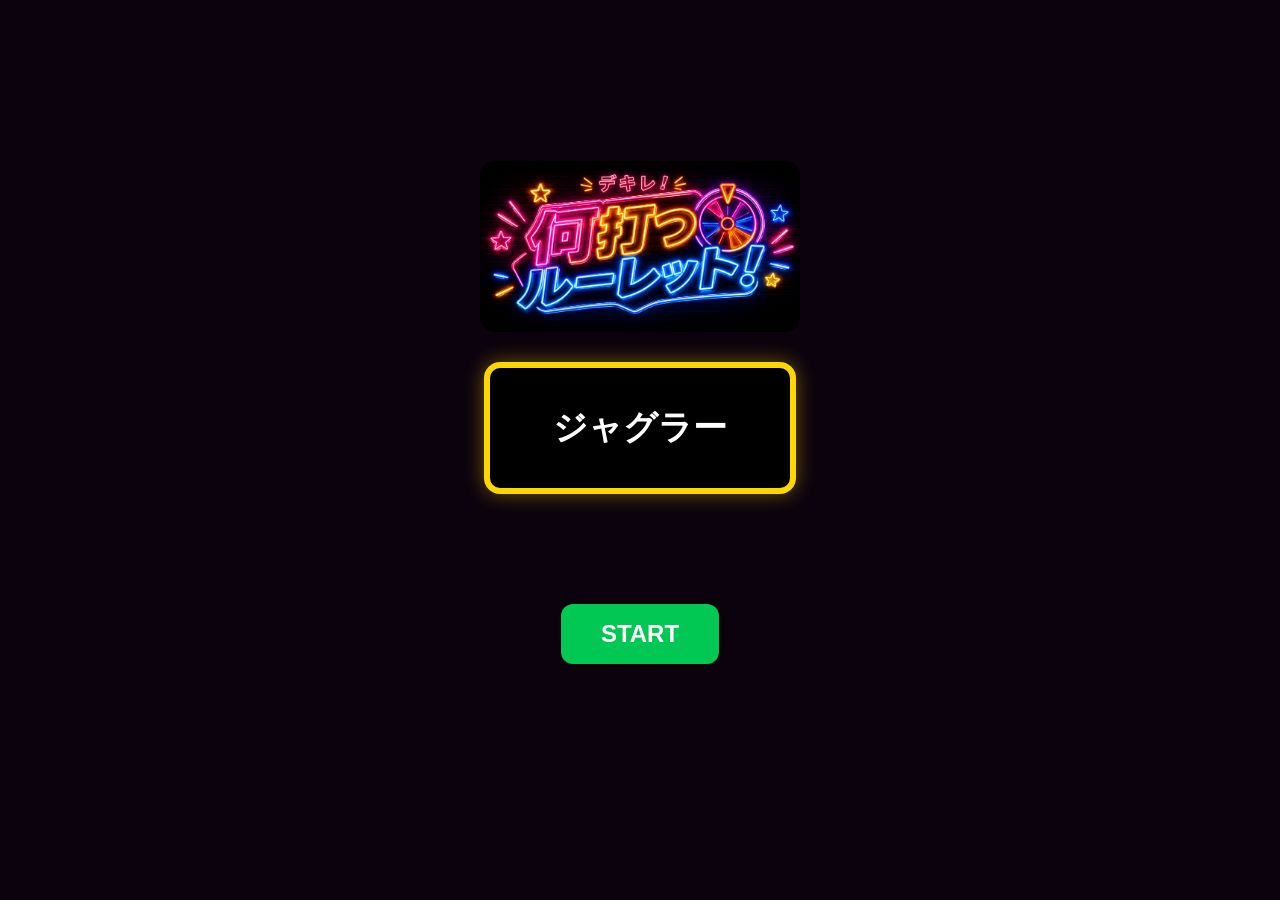
==== naniutu/index.html @ 7e7218d1 "Add files via upload" ====
<!DOCTYPE html>
<html lang="ja">
<head>
<meta charset="UTF-8" />
<meta name="viewport" content="width=device-width, initial-scale=1.0"/>

<meta property="og:url" content="https://www.watari6.com/naniutu/" />
<meta property="og:image" content="https://www.watari6.com/naniutu/ogp.png" />
<meta property="og:type" content="website" />
<meta property="og:site_name" content="今日は何打つ！？ルーレット" />
<meta property="og:title" content="今日は何打つ！？ルーレット" />
<meta property="og:description" content="今日打つ台をルーレットで決定！" />
    
    
<meta name="twitter:card" content="summary_large_image">
<meta name="twitter:title" content="あなたはバンドリ！">
<meta name="twitter:description" content="今日打つ台をルーレットで決定！"><br>
<meta name="twitter:image" content="https://www.watari6.com/naniutu/logo_2.png">
<title>今日は何打つ！？ルーレット</title>

        
        
<script async src="https://www.googletagmanager.com/gtag/js?id=G-LJCVFDB978"></script>
<script>
  window.dataLayer = window.dataLayer || [];
  function gtag(){dataLayer.push(arguments);}
  gtag('js', new Date());

  gtag('config', 'G-LJCVFDB978');
</script>
        
        

<style>

body{
    margin:0;
    background:#0c020d;
    display:flex;
    justify-content:center;
    align-items:center;
    height:100vh;
    font-family:sans-serif;
    color:white;
}

.container{
    text-align:center;
}

.slot-frame{
    width:300px;
    height:120px;
    overflow:hidden;
    border:6px solid gold;
    border-radius:16px;
    position:relative;
    background:#000;
    box-shadow:0 0 20px rgba(255,215,0,0.4);
}

/* ペカー演出 */
.slot-frame.peka{

    animation: pekaFlash 0.15s infinite alternate;
}

@keyframes pekaFlash{

    0%{
        box-shadow:
            0 0 20px gold,
            0 0 40px orange,
            0 0 80px yellow;
        background:#222;
    }

    100%{
        box-shadow:
            0 0 40px #fff,
            0 0 80px gold,
            0 0 120px orange;
        background:#444;
    }
}

.slot-list{
    position:absolute;
    width:100%;
    left:0;
    top:0;
}

.item{
    width:100%;
    height:120px;
    display:flex;
    justify-content:center;
    align-items:center;
    font-size:34px;
    font-weight:bold;
}

button{
    margin-top:30px;
    padding:16px 40px;
    font-size:24px;
    border:none;
    border-radius:12px;
    cursor:pointer;
    font-weight:bold;
    background:#00c853;
    color:white;
}

button.stop{
    background:#d50000;
}

/* GOGO風 */
.peka-text{

    margin-top:20px;

    height:60px;

    display:flex;
    align-items:center;
    justify-content:center;

    font-size:42px;
    font-weight:bold;

    color:#ff4dff;

    opacity:0;

    transition:0.2s;

    text-shadow:
        0 0 10px #ff4dff,
        0 0 20px #ff4dff,
        0 0 40px #fff;
}

.peka-text.show{
    opacity:1;
}
            
            
/* ▼ ロゴエリア */

.logo-area{

    margin-bottom:30px;
}

/* ▼ ロゴ画像 */

.title-logo{

    width:600px;
    max-width:90vw;
    height:auto;

    object-fit:contain;

    /* 仮表示用 */
    background:#222;
    border:none;
    border-radius:12px;
}
            
            /* ロゴエリア */

.logo-area{

    width:100%;
    display:flex;
    justify-content:center;
    align-items:center;

    margin-bottom:30px;
}

/* ロゴ画像 */

.title-logo{

    display:block;

    width:320px;
    max-width:90vw;
    height:auto;

    object-fit:contain;
}
            
            .container{

    display:flex;
    flex-direction:column;
    align-items:center;
}
            
            /* ▼ シェアボタン */

.share-btn{

    display:inline-block;

    margin-top:20px;

    padding:14px 28px;

    border-radius:12px;

    background:#1d9bf0;

    color:white;

    text-decoration:none;

    font-size:20px;
    font-weight:bold;

    transition:0.2s;

    opacity:0;
    visibility:hidden;
}

.share-btn.show{

    opacity:1;
    visibility:visible;
}

.share-btn:hover{

    transform:scale(1.05);
}
</style>
</head>

<body>

        <!-- ▼ タイトルロゴ追加 -->

        
        
        
<div class="container">
            
<div class="logo-area">

    <!-- ここに画像を入れる -->
    <img
        src="logo.png"
        alt="タイトルロゴ"
        class="title-logo"
    >

</div>



    <div class="slot-frame" id="slotFrame">
        <div class="slot-list" id="slotList"></div>
    </div>

    <div class="peka-text" id="pekaText">
        バンドリに決定!!
    </div>

    <button id="toggleBtn">START</button>
            
            <a
    id="shareBtn"
    class="share-btn"
    href="#"
    target="_blank"
>
    結果をXでシェア
</a>

</div>

<script>

const items = [
    "ジャグラー",
    "かぐや様",
    "マギレコ",
    "バンドリ",
    "ToLOVEる",
    "SBJ",
    "レールガン2",
    "ゴブスレ"
];

const TARGET_INDEX = 3;

const slotList = document.getElementById("slotList");
const slotFrame = document.getElementById("slotFrame");
const pekaText = document.getElementById("pekaText");
const shareBtn = document.getElementById("shareBtn");

for(let i=0; i<50; i++){

    items.forEach(text=>{

        const div = document.createElement("div");

        div.className = "item";
        div.textContent = text;

        slotList.appendChild(div);

    });

}

const ITEM_HEIGHT = 120;
const LOOP_HEIGHT = items.length * ITEM_HEIGHT;

let position = 0;
let speed = 22;

let running = false;
let stopping = false;

let animationId;

function render(){

    slotList.style.transform =
        `translateY(${position}px)`;
}

function animate(){

    // 上から下へ流れる
    position -= speed;

    if(position <= -LOOP_HEIGHT){
        position += LOOP_HEIGHT;
    }

    if(stopping){

        speed *= 0.975;

        if(speed <= 0.5){

            finishStop();
            return;
        }
    }

    render();

    animationId = requestAnimationFrame(animate);
}

function finishStop(){

    cancelAnimationFrame(animationId);

    let currentIndex =
        Math.abs(Math.round(position / ITEM_HEIGHT))
        % items.length;

    let diff = TARGET_INDEX - currentIndex;

    if(diff < 0){
        diff += items.length;
    }

    position -= diff * ITEM_HEIGHT;

    position =
        Math.round(position / ITEM_HEIGHT)
        * ITEM_HEIGHT;

    render();

    // ▼ ペカー！
    slotFrame.classList.add("peka");
    pekaText.classList.add("show");
    // ▼ シェアURL生成

const result = "バンドリ";

const shareText =
`今日は「${result}」を打つ！！🎰
#何打つルーレット
https://www.watari6.com/naniutu/index2.html`;

const shareUrl =
"https://twitter.com/intent/tweet?text="
+ encodeURIComponent(shareText);

shareBtn.href = shareUrl;

shareBtn.classList.add("show");

    setTimeout(()=>{

        slotFrame.classList.remove("peka");
        pekaText.classList.remove("show");


    }, 2000);

    running = false;
    stopping = false;
    speed = 22;

    button.textContent = "START";
    button.classList.remove("stop");
}

const button = document.getElementById("toggleBtn");

button.addEventListener("click", ()=>{

    if(!running){

        running = true;
        stopping = false;

        slotFrame.classList.remove("peka");
        pekaText.classList.remove("show");

        button.textContent = "STOP";
        button.classList.add("stop");

        animate();

    }else if(!stopping){

        stopping = true;
    }

});

render();

</script>

</body>
</html>
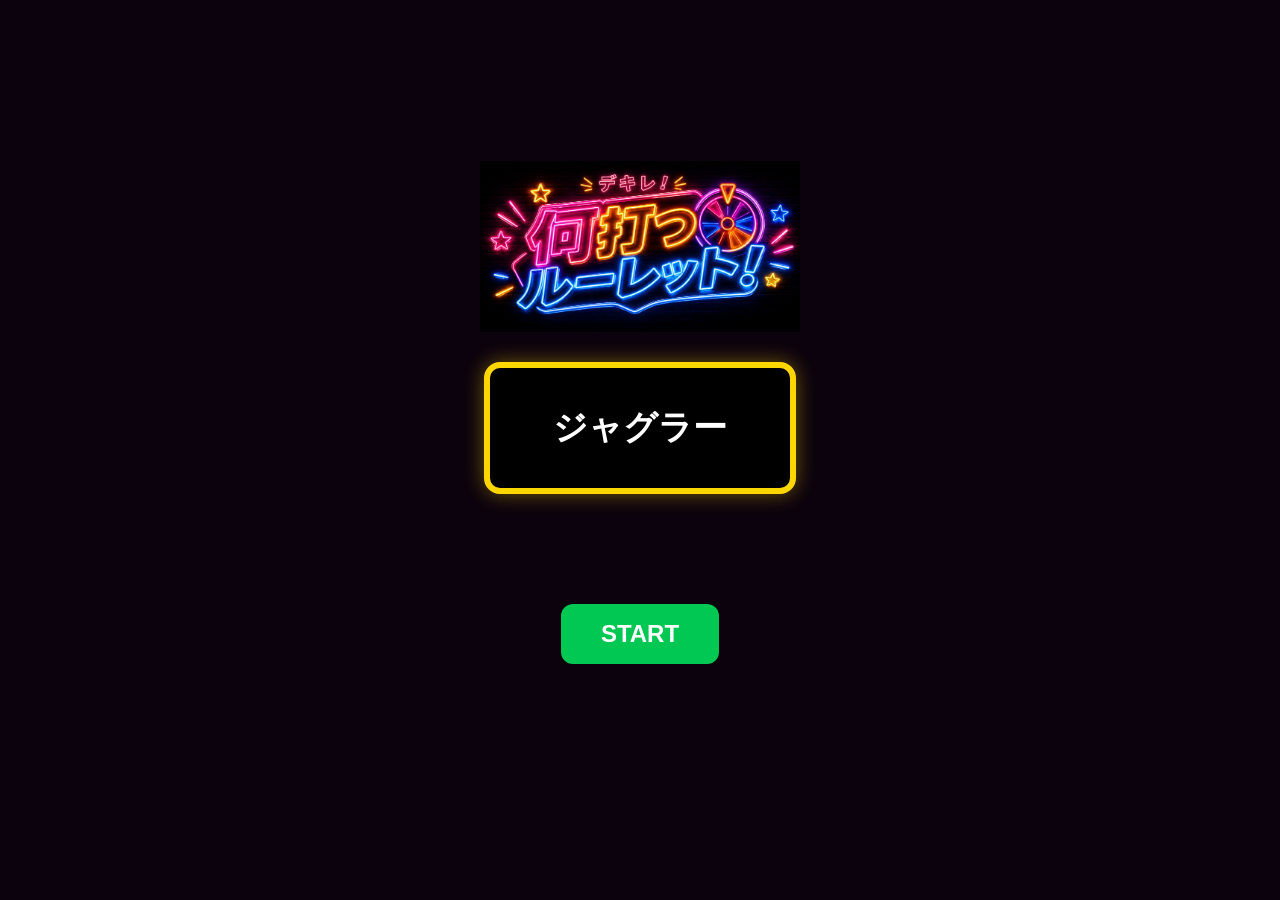
==== commit 4478c74e: "Add AdSense site code to naniutu" ====
--- a/naniutu/index.html
+++ b/naniutu/index.html
@@ -1,455 +1,30 @@
-
 <!DOCTYPE html>
 <html lang="ja">
 <head>
 <meta charset="UTF-8" />
 <meta name="viewport" content="width=device-width, initial-scale=1.0"/>
-
+<script async src="https://pagead2.googlesyndication.com/pagead/js/adsbygoogle.js?client=ca-pub-1380460503499351" crossorigin="anonymous"></script>
 <meta property="og:url" content="https://www.watari6.com/naniutu/" />
 <meta property="og:image" content="https://www.watari6.com/naniutu/ogp.png" />
 <meta property="og:type" content="website" />
 <meta property="og:site_name" content="今日は何打つ！？ルーレット" />
 <meta property="og:title" content="今日は何打つ！？ルーレット" />
 <meta property="og:description" content="今日打つ台をルーレットで決定！" />
-    
-    
 <meta name="twitter:card" content="summary_large_image">
 <meta name="twitter:title" content="あなたはバンドリ！">
-<meta name="twitter:description" content="今日打つ台をルーレットで決定！"><br>
+<meta name="twitter:description" content="今日打つ台をルーレットで決定！">
 <meta name="twitter:image" content="https://www.watari6.com/naniutu/logo_2.png">
 <title>今日は何打つ！？ルーレット</title>
-
-        
-        
 <script async src="https://www.googletagmanager.com/gtag/js?id=G-LJCVFDB978"></script>
-<script>
-  window.dataLayer = window.dataLayer || [];
-  function gtag(){dataLayer.push(arguments);}
-  gtag('js', new Date());
-
-  gtag('config', 'G-LJCVFDB978');
-</script>
-        
-        
-
+<script>window.dataLayer=window.dataLayer||[];function gtag(){dataLayer.push(arguments);}gtag('js',new Date());gtag('config','G-LJCVFDB978');</script>
 <style>
-
-body{
-    margin:0;
-    background:#0c020d;
-    display:flex;
-    justify-content:center;
-    align-items:center;
-    height:100vh;
-    font-family:sans-serif;
-    color:white;
-}
-
-.container{
-    text-align:center;
-}
-
-.slot-frame{
-    width:300px;
-    height:120px;
-    overflow:hidden;
-    border:6px solid gold;
-    border-radius:16px;
-    position:relative;
-    background:#000;
-    box-shadow:0 0 20px rgba(255,215,0,0.4);
-}
-
-/* ペカー演出 */
-.slot-frame.peka{
-
-    animation: pekaFlash 0.15s infinite alternate;
-}
-
-@keyframes pekaFlash{
-
-    0%{
-        box-shadow:
-            0 0 20px gold,
-            0 0 40px orange,
-            0 0 80px yellow;
-        background:#222;
-    }
-
-    100%{
-        box-shadow:
-            0 0 40px #fff,
-            0 0 80px gold,
-            0 0 120px orange;
-        background:#444;
-    }
-}
-
-.slot-list{
-    position:absolute;
-    width:100%;
-    left:0;
-    top:0;
-}
-
-.item{
-    width:100%;
-    height:120px;
-    display:flex;
-    justify-content:center;
-    align-items:center;
-    font-size:34px;
-    font-weight:bold;
-}
-
-button{
-    margin-top:30px;
-    padding:16px 40px;
-    font-size:24px;
-    border:none;
-    border-radius:12px;
-    cursor:pointer;
-    font-weight:bold;
-    background:#00c853;
-    color:white;
-}
-
-button.stop{
-    background:#d50000;
-}
-
-/* GOGO風 */
-.peka-text{
-
-    margin-top:20px;
-
-    height:60px;
-
-    display:flex;
-    align-items:center;
-    justify-content:center;
-
-    font-size:42px;
-    font-weight:bold;
-
-    color:#ff4dff;
-
-    opacity:0;
-
-    transition:0.2s;
-
-    text-shadow:
-        0 0 10px #ff4dff,
-        0 0 20px #ff4dff,
-        0 0 40px #fff;
-}
-
-.peka-text.show{
-    opacity:1;
-}
-            
-            
-/* ▼ ロゴエリア */
-
-.logo-area{
-
-    margin-bottom:30px;
-}
-
-/* ▼ ロゴ画像 */
-
-.title-logo{
-
-    width:600px;
-    max-width:90vw;
-    height:auto;
-
-    object-fit:contain;
-
-    /* 仮表示用 */
-    background:#222;
-    border:none;
-    border-radius:12px;
-}
-            
-            /* ロゴエリア */
-
-.logo-area{
-
-    width:100%;
-    display:flex;
-    justify-content:center;
-    align-items:center;
-
-    margin-bottom:30px;
-}
-
-/* ロゴ画像 */
-
-.title-logo{
-
-    display:block;
-
-    width:320px;
-    max-width:90vw;
-    height:auto;
-
-    object-fit:contain;
-}
-            
-            .container{
-
-    display:flex;
-    flex-direction:column;
-    align-items:center;
-}
-            
-            /* ▼ シェアボタン */
-
-.share-btn{
-
-    display:inline-block;
-
-    margin-top:20px;
-
-    padding:14px 28px;
-
-    border-radius:12px;
-
-    background:#1d9bf0;
-
-    color:white;
-
-    text-decoration:none;
-
-    font-size:20px;
-    font-weight:bold;
-
-    transition:0.2s;
-
-    opacity:0;
-    visibility:hidden;
-}
-
-.share-btn.show{
-
-    opacity:1;
-    visibility:visible;
-}
-
-.share-btn:hover{
-
-    transform:scale(1.05);
-}
+body{margin:0;background:#0c020d;display:flex;justify-content:center;align-items:center;height:100vh;font-family:sans-serif;color:white}.container{text-align:center;display:flex;flex-direction:column;align-items:center}.slot-frame{width:300px;height:120px;overflow:hidden;border:6px solid gold;border-radius:16px;position:relative;background:#000;box-shadow:0 0 20px rgba(255,215,0,.4)}.slot-frame.peka{animation:pekaFlash .15s infinite alternate}@keyframes pekaFlash{0%{box-shadow:0 0 20px gold,0 0 40px orange,0 0 80px yellow;background:#222}100%{box-shadow:0 0 40px #fff,0 0 80px gold,0 0 120px orange;background:#444}}.slot-list{position:absolute;width:100%;left:0;top:0}.item{width:100%;height:120px;display:flex;justify-content:center;align-items:center;font-size:34px;font-weight:bold}button{margin-top:30px;padding:16px 40px;font-size:24px;border:none;border-radius:12px;cursor:pointer;font-weight:bold;background:#00c853;color:white}button.stop{background:#d50000}.peka-text{margin-top:20px;height:60px;display:flex;align-items:center;justify-content:center;font-size:42px;font-weight:bold;color:#ff4dff;opacity:0;transition:.2s;text-shadow:0 0 10px #ff4dff,0 0 20px #ff4dff,0 0 40px #fff}.peka-text.show{opacity:1}.logo-area{width:100%;display:flex;justify-content:center;align-items:center;margin-bottom:30px}.title-logo{display:block;width:320px;max-width:90vw;height:auto;object-fit:contain}.share-btn{display:inline-block;margin-top:20px;padding:14px 28px;border-radius:12px;background:#1d9bf0;color:white;text-decoration:none;font-size:20px;font-weight:bold;transition:.2s;opacity:0;visibility:hidden}.share-btn.show{opacity:1;visibility:visible}.share-btn:hover{transform:scale(1.05)}
 </style>
 </head>
-
 <body>
-
-        <!-- ▼ タイトルロゴ追加 -->
-
-        
-        
-        
-<div class="container">
-            
-<div class="logo-area">
-
-    <!-- ここに画像を入れる -->
-    <img
-        src="logo.png"
-        alt="タイトルロゴ"
-        class="title-logo"
-    >
-
-</div>
-
-
-
-    <div class="slot-frame" id="slotFrame">
-        <div class="slot-list" id="slotList"></div>
-    </div>
-
-    <div class="peka-text" id="pekaText">
-        バンドリに決定!!
-    </div>
-
-    <button id="toggleBtn">START</button>
-            
-            <a
-    id="shareBtn"
-    class="share-btn"
-    href="#"
-    target="_blank"
->
-    結果をXでシェア
-</a>
-
-</div>
-
+<div class="container"><div class="logo-area"><img src="logo.png" alt="タイトルロゴ" class="title-logo"></div><div class="slot-frame" id="slotFrame"><div class="slot-list" id="slotList"></div></div><div class="peka-text" id="pekaText">バンドリに決定!!</div><button id="toggleBtn">START</button><a id="shareBtn" class="share-btn" href="#" target="_blank">結果をXでシェア</a></div>
 <script>
-
-const items = [
-    "ジャグラー",
-    "かぐや様",
-    "マギレコ",
-    "バンドリ",
-    "ToLOVEる",
-    "SBJ",
-    "レールガン2",
-    "ゴブスレ"
-];
-
-const TARGET_INDEX = 3;
-
-const slotList = document.getElementById("slotList");
-const slotFrame = document.getElementById("slotFrame");
-const pekaText = document.getElementById("pekaText");
-const shareBtn = document.getElementById("shareBtn");
-
-for(let i=0; i<50; i++){
-
-    items.forEach(text=>{
-
-        const div = document.createElement("div");
-
-        div.className = "item";
-        div.textContent = text;
-
-        slotList.appendChild(div);
-
-    });
-
-}
-
-const ITEM_HEIGHT = 120;
-const LOOP_HEIGHT = items.length * ITEM_HEIGHT;
-
-let position = 0;
-let speed = 22;
-
-let running = false;
-let stopping = false;
-
-let animationId;
-
-function render(){
-
-    slotList.style.transform =
-        `translateY(${position}px)`;
-}
-
-function animate(){
-
-    // 上から下へ流れる
-    position -= speed;
-
-    if(position <= -LOOP_HEIGHT){
-        position += LOOP_HEIGHT;
-    }
-
-    if(stopping){
-
-        speed *= 0.975;
-
-        if(speed <= 0.5){
-
-            finishStop();
-            return;
-        }
-    }
-
-    render();
-
-    animationId = requestAnimationFrame(animate);
-}
-
-function finishStop(){
-
-    cancelAnimationFrame(animationId);
-
-    let currentIndex =
-        Math.abs(Math.round(position / ITEM_HEIGHT))
-        % items.length;
-
-    let diff = TARGET_INDEX - currentIndex;
-
-    if(diff < 0){
-        diff += items.length;
-    }
-
-    position -= diff * ITEM_HEIGHT;
-
-    position =
-        Math.round(position / ITEM_HEIGHT)
-        * ITEM_HEIGHT;
-
-    render();
-
-    // ▼ ペカー！
-    slotFrame.classList.add("peka");
-    pekaText.classList.add("show");
-    // ▼ シェアURL生成
-
-const result = "バンドリ";
-
-const shareText =
-`今日は「${result}」を打つ！！🎰
-#何打つルーレット
-https://www.watari6.com/naniutu/index2.html`;
-
-const shareUrl =
-"https://twitter.com/intent/tweet?text="
-+ encodeURIComponent(shareText);
-
-shareBtn.href = shareUrl;
-
-shareBtn.classList.add("show");
-
-    setTimeout(()=>{
-
-        slotFrame.classList.remove("peka");
-        pekaText.classList.remove("show");
-
-
-    }, 2000);
-
-    running = false;
-    stopping = false;
-    speed = 22;
-
-    button.textContent = "START";
-    button.classList.remove("stop");
-}
-
-const button = document.getElementById("toggleBtn");
-
-button.addEventListener("click", ()=>{
-
-    if(!running){
-
-        running = true;
-        stopping = false;
-
-        slotFrame.classList.remove("peka");
-        pekaText.classList.remove("show");
-
-        button.textContent = "STOP";
-        button.classList.add("stop");
-
-        animate();
-
-    }else if(!stopping){
-
-        stopping = true;
-    }
-
-});
-
-render();
-
+const items=["ジャグラー","かぐや様","マギレコ","バンドリ","ToLOVEる","SBJ","レールガン2","ゴブスレ"];const TARGET_INDEX=3;const slotList=document.getElementById("slotList");const slotFrame=document.getElementById("slotFrame");const pekaText=document.getElementById("pekaText");const shareBtn=document.getElementById("shareBtn");for(let i=0;i<50;i++){items.forEach(text=>{const div=document.createElement("div");div.className="item";div.textContent=text;slotList.appendChild(div)})}const ITEM_HEIGHT=120;const LOOP_HEIGHT=items.length*ITEM_HEIGHT;let position=0;let speed=22;let running=false;let stopping=false;let animationId;function render(){slotList.style.transform=`translateY(${position}px)`}function animate(){position-=speed;if(position<=-LOOP_HEIGHT){position+=LOOP_HEIGHT}if(stopping){speed*=.975;if(speed<=.5){finishStop();return}}render();animationId=requestAnimationFrame(animate)}function finishStop(){cancelAnimationFrame(animationId);let currentIndex=Math.abs(Math.round(position/ITEM_HEIGHT))%items.length;let diff=TARGET_INDEX-currentIndex;if(diff<0){diff+=items.length}position-=diff*ITEM_HEIGHT;position=Math.round(position/ITEM_HEIGHT)*ITEM_HEIGHT;render();slotFrame.classList.add("peka");pekaText.classList.add("show");const result="バンドリ";const shareText=`今日は「${result}」を打つ！！🎰\n#何打つルーレット\nhttps://www.watari6.com/naniutu/index2.html`;const shareUrl="https://twitter.com/intent/tweet?text="+encodeURIComponent(shareText);shareBtn.href=shareUrl;shareBtn.classList.add("show");setTimeout(()=>{slotFrame.classList.remove("peka");pekaText.classList.remove("show")},2000);running=false;stopping=false;speed=22;button.textContent="START";button.classList.remove("stop")}const button=document.getElementById("toggleBtn");button.addEventListener("click",()=>{if(!running){running=true;stopping=false;slotFrame.classList.remove("peka");pekaText.classList.remove("show");button.textContent="STOP";button.classList.add("stop");animate()}else if(!stopping){stopping=true}});render();
 </script>
-
 </body>
-</html>
-
+</html>
